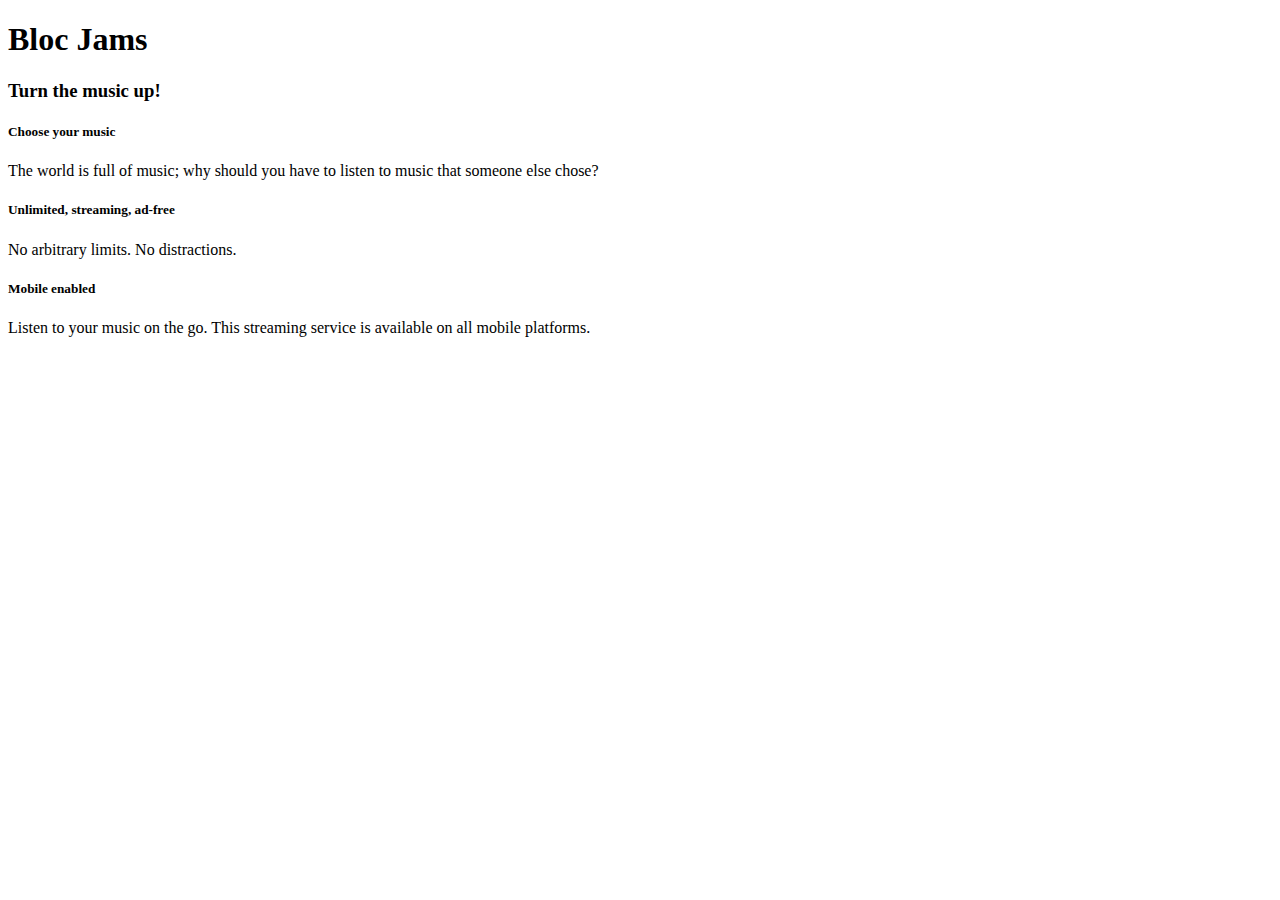
==== index.html @ 0f98aea4 "Refactor (or re-write) the Bloc Jams markup using semantic HTML." ====
<!DOCTYPE html>

<html>
    <head>
        <title>Bloc jams</title>
    </head>
    <body>
        <nav> <!-- navigation bar -->
        </nav>
        <section> <!-- hero content -->
            <h1>Bloc Jams</h1>
            <h3>Turn the music up!</h3>
        </section>
        <section> <!-- selling points -->
            <div>
                 <h5>Choose your music</h5>
                 <p>The world is full of music; why should you have to listen to music that someone else chose?</p>
             </div>
             <div>
                 <h5>Unlimited, streaming, ad-free</h5>
                 <p>No arbitrary limits. No distractions.</p>
             </div>
             <div>
                 <h5>Mobile enabled</h5>
                 <p>Listen to your music on the go. This streaming service is available on all mobile platforms.</p>
             </div>
        </section>
    </body>
          
</html>
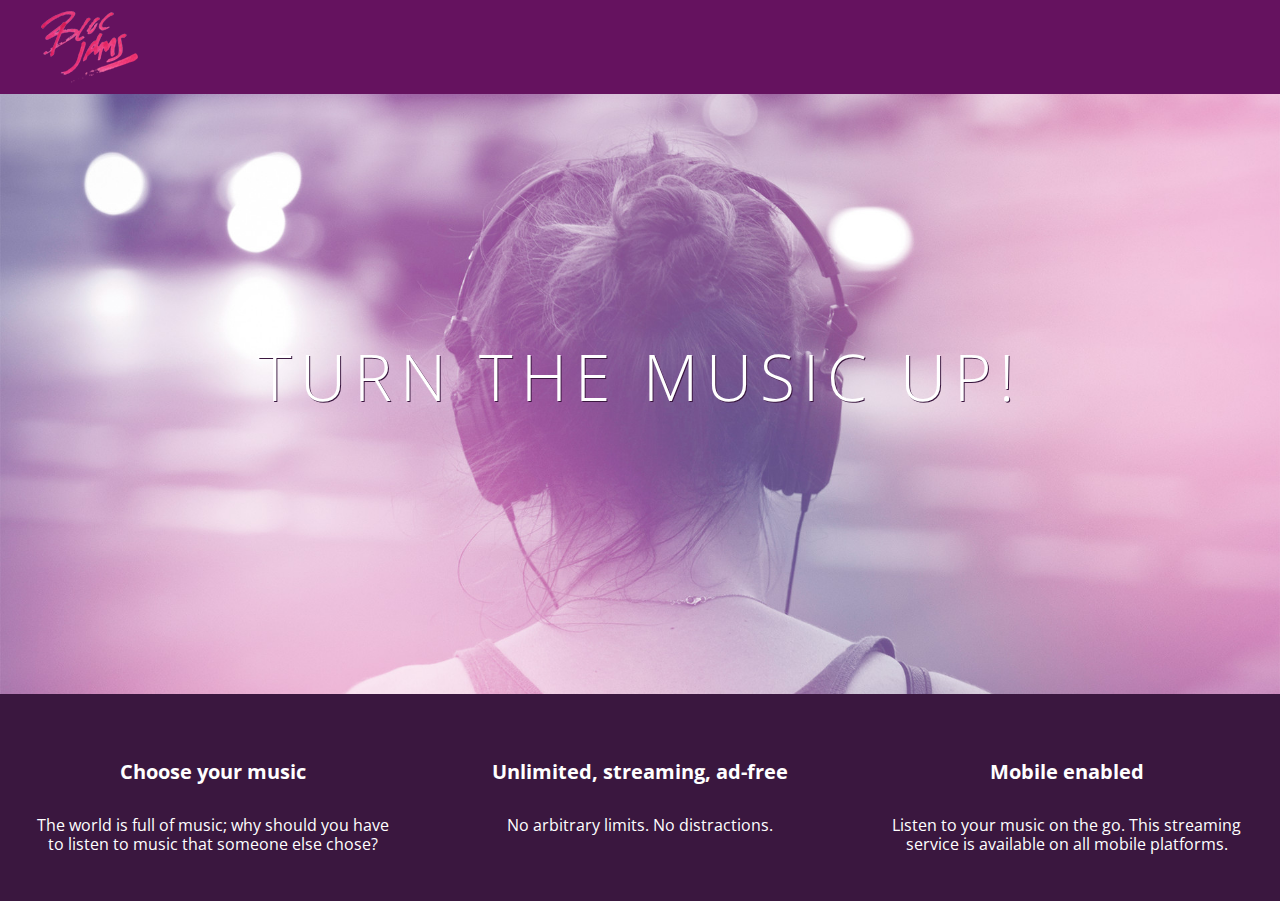
==== commit 2178a2bf: "CP3-Styles, Add styles" ====
--- a/index.html
+++ b/index.html
@@ -3,26 +3,38 @@
 <html>
     <head>
         <title>Bloc jams</title>
+         <link rel="stylesheet" type="text/css" href="http://fonts.googleapis.com/css?family=Open+Sans:400,800,600,700,300">
+         <link rel="stylesheet" type="text/css" href="http://code.ionicframework.com/ionicons/2.0.1/css/ionicons.min.css">
+         <link rel="stylesheet" type="text/css" href="styles/normalize.css">
+         <link rel="stylesheet" type="text/css" href="styles/main.css">
     </head>
-    <body>
-        <nav> <!-- navigation bar -->
+    <body class="landing">
+        <nav class="navbar"> <!-- navigation bar -->
+            <img src="assets/images/bloc_jams_logo.png" alt="bloc jams logo" class="logo">
         </nav>
-        <section> <!-- hero content -->
-            <h1>Bloc Jams</h1>
-            <h3>Turn the music up!</h3>
+        
+        <section class="hero-content"> <!-- hero content -->
+            <h1 class="hero-title">Turn the music up!</h1>
         </section>
-        <section> <!-- selling points -->
-            <div>
-                 <h5>Choose your music</h5>
-                 <p>The world is full of music; why should you have to listen to music that someone else chose?</p>
+        
+         <section class="selling-points"> <!-- selling points -->
+             
+             <div class="point">
+                 <span class="ion-music-note"></span>
+                 <h5 class="point-title">Choose your music</h5>
+                 <p class="point-description">The world is full of music; why should you have to listen to music that someone else chose?</p>
              </div>
-             <div>
-                 <h5>Unlimited, streaming, ad-free</h5>
-                 <p>No arbitrary limits. No distractions.</p>
+             
+             <div class="point">
+                 <span class="ion-radio-waves"></span>
+                 <h5 class="point-title">Unlimited, streaming, ad-free</h5>
+                 <p class="point-description">No arbitrary limits. No distractions.</p>
              </div>
-             <div>
-                 <h5>Mobile enabled</h5>
-                 <p>Listen to your music on the go. This streaming service is available on all mobile platforms.</p>
+             
+             <div class="point">
+                 <span class="ion-iphone"></span>
+                 <h5 class="point-title">Mobile enabled</h5>
+                 <p class="point-description">Listen to your music on the go. This streaming service is available on all mobile platforms.</p>
              </div>
         </section>
     </body>
--- a/styles/main.css
+++ b/styles/main.css
@@ -0,0 +1,77 @@
+html {
+     height: 100%; /* makes sure our HTML takes up 100% of the browser window */
+     font-size: 100%;
+ }
+ 
+ body {
+     font-family: 'Open Sans'; /* sets our font to the "Open Sans" typeface */
+     color: white;             /* sets the text color to white */
+     min-height: 100%;         /* says the height of the body must be, at minimum, 100% of the window */
+ }
+ 
+ body.landing {
+     background-color: rgb(58,23,63); /* sets the background color to an RGB value (see below) */
+ }
+
+.navbar {
+     padding: 0.5rem;
+     background-color: rgb(101,18,95);
+ }
+ 
+ .navbar .logo {
+     position: relative; /* positioning will be explained in a resource */
+     left: 2rem;
+ }
+
+.hero-content {
+     position: relative; /* positioning will be explained in a resource */
+     min-height: 600px;  /* hero content element must be _at least_ 600 pixels */
+     background-image: url(../assets/images/bloc_jams_bg.jpg);
+     background-repeat: no-repeat;
+     background-position: center center;
+     background-size: cover;
+ }
+
+.hero-content .hero-title {
+     position: absolute;             /* positioning will be explained in a resource */
+     top: 40%;                       /* positioning will be explained in a resource */
+     -webkit-transform: translateY(-50%); /*vendor prefixes  The three prefixes identify the transform property for the Webkit, Mozilla, and Microsoft-based browser*/
+     -moz-transform: translateY(-50%);
+     -ms-transform: translateY(-50%);
+     transform: translateY(-50%);
+     width: 100%;                    /* makes sure the title inhabits the full width of its container */
+     text-align: center;             /* aligns text in the horizontal center of the element */
+     font-size: 4rem;                /* specifies the size of the font in root em units */
+     font-weight: 300;               /* makes the font thinner or lighter weight */
+     text-transform: uppercase;      /* transforms the text to be all uppercase lettering */
+     letter-spacing: 0.5rem;         /* puts 0.5 root ems worth of space between each letter */
+     text-shadow: 1px 1px 0px rgb(58,23,63); /* creates a shadow underneath the text for readability over the image */
+ }
+
+.selling-points {
+     position: relative;
+     display: table;
+     width: 100%;
+     -webkit-box-sizing: border-box;
+     -moz-box-sizing: border-box;
+     box-sizing: border-box; /* we'll explain this in a resource */
+ }
+ 
+ .point {
+     display: table-cell;
+     position: relative;
+     width: 33.3%;
+     padding: 2rem;
+     text-align: center;
+ }
+ 
+ .point .point-title {
+     font-size: 1.25rem;
+ }
+ 
+ .ion-music-note,
+ .ion-radio-waves,
+ .ion-iphone {
+     color: rgb(233,50,117);
+     font-size: 5rem;
+ }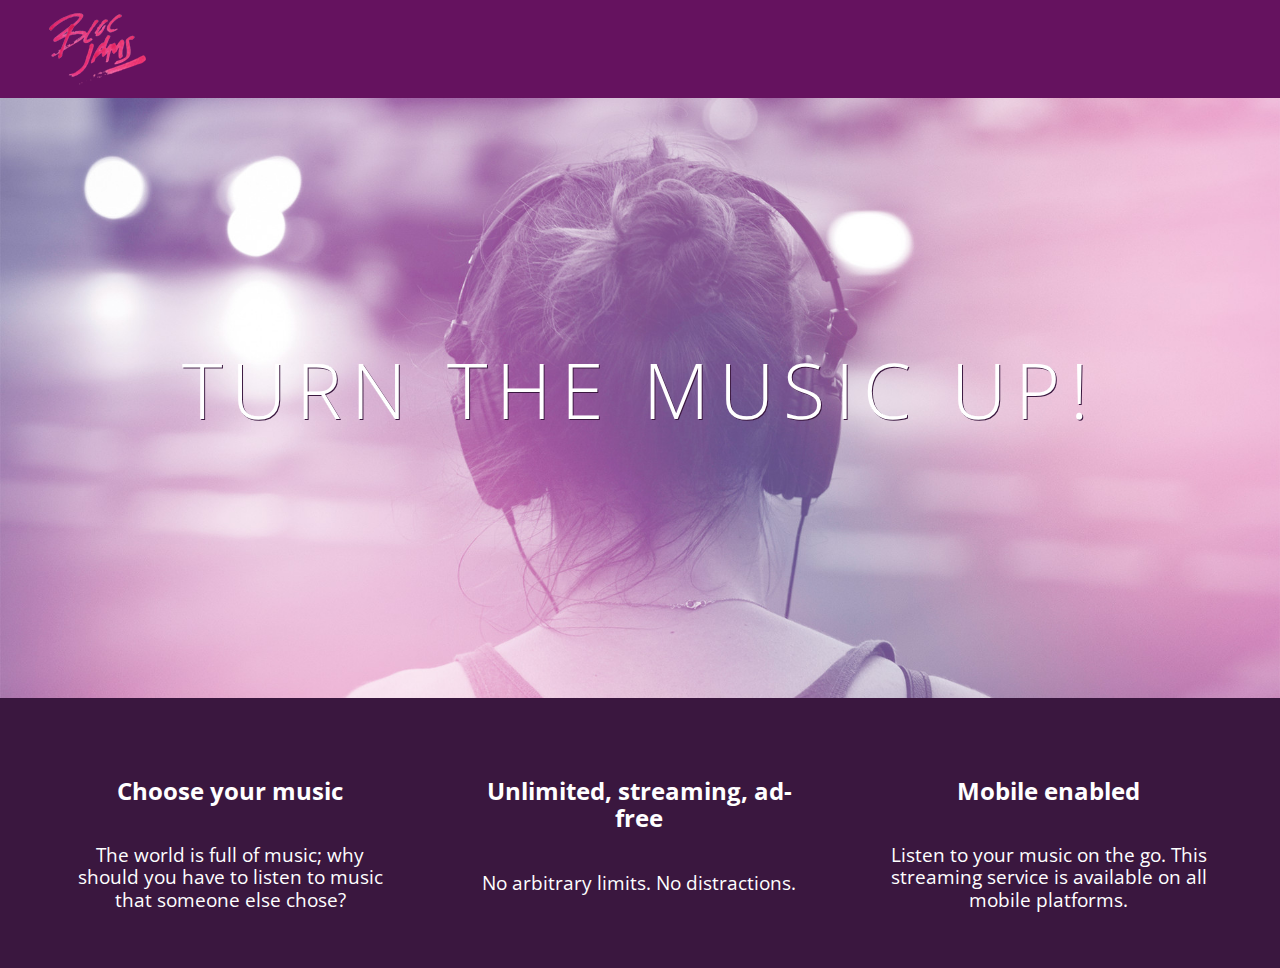
==== commit 26ae921e: "checkpoint-4-Responsiveness: Add responsiveness" ====
--- a/index.html
+++ b/index.html
@@ -2,11 +2,13 @@
 
 <html>
     <head>
-        <title>Bloc jams</title>
-         <link rel="stylesheet" type="text/css" href="http://fonts.googleapis.com/css?family=Open+Sans:400,800,600,700,300">
-         <link rel="stylesheet" type="text/css" href="http://code.ionicframework.com/ionicons/2.0.1/css/ionicons.min.css">
-         <link rel="stylesheet" type="text/css" href="styles/normalize.css">
-         <link rel="stylesheet" type="text/css" href="styles/main.css">
+        <title>Bloc jams</title> 
+        <meta name="viewport" content="width=device-width, initial-scale=1">
+        <link rel="stylesheet" type="text/css" href="http://fonts.googleapis.com/css?family=Open+Sans:400,800,600,700,300">
+        <link rel="stylesheet" type="text/css" href="http://code.ionicframework.com/ionicons/2.0.1/css/ionicons.min.css">
+        <link rel="stylesheet" type="text/css" href="styles/normalize.css">
+        <link rel="stylesheet" type="text/css" href="styles/main.css">
+        <link rel="stylesheet" type="text/css" href="styles/landing.css">
     </head>
     <body class="landing">
         <nav class="navbar"> <!-- navigation bar -->
@@ -17,21 +19,21 @@
             <h1 class="hero-title">Turn the music up!</h1>
         </section>
         
-         <section class="selling-points"> <!-- selling points -->
+         <section class="selling-points container"> <!-- selling points -->
              
-             <div class="point">
+             <div class="point column third">
                  <span class="ion-music-note"></span>
                  <h5 class="point-title">Choose your music</h5>
                  <p class="point-description">The world is full of music; why should you have to listen to music that someone else chose?</p>
              </div>
              
-             <div class="point">
+             <div class="point column third">
                  <span class="ion-radio-waves"></span>
                  <h5 class="point-title">Unlimited, streaming, ad-free</h5>
                  <p class="point-description">No arbitrary limits. No distractions.</p>
              </div>
              
-             <div class="point">
+             <div class="point column third">
                  <span class="ion-iphone"></span>
                  <h5 class="point-title">Mobile enabled</h5>
                  <p class="point-description">Listen to your music on the go. This streaming service is available on all mobile platforms.</p>
--- a/styles/main.css
+++ b/styles/main.css
@@ -1,3 +1,9 @@
+*, *::before, *::after {
+ -moz-box-sizing: border-box;
+ -webkit-box-sizing: border-box;
+ box-sizing: border-box;
+}
+
 html {
      height: 100%; /* makes sure our HTML takes up 100% of the browser window */
      font-size: 100%;
@@ -9,9 +15,6 @@
      min-height: 100%;         /* says the height of the body must be, at minimum, 100% of the window */
  }
  
- body.landing {
-     background-color: rgb(58,23,63); /* sets the background color to an RGB value (see below) */
- }
 
 .navbar {
      padding: 0.5rem;
@@ -23,55 +26,29 @@
      left: 2rem;
  }
 
-.hero-content {
-     position: relative; /* positioning will be explained in a resource */
-     min-height: 600px;  /* hero content element must be _at least_ 600 pixels */
-     background-image: url(../assets/images/bloc_jams_bg.jpg);
-     background-repeat: no-repeat;
-     background-position: center center;
-     background-size: cover;
+.container {
+     margin: 0 auto;
+     max-width: 64rem;
+}
+
+ /* Medium screens (640px) */
+ @media (min-width: 640px) {
+     html { font-size: 112%; }
+     .column {
+         float: left;
+         padding-left: 1rem;
+         padding-right: 1rem;
+     }
+     
+     .column.full { width: 100%; }
+     .column.two-thirds { width: 66.7%; }
+     .column.half { width: 50%; }
+     .column.third { width: 33.3%; }
+     .column.fourth { width: 25%; }
+     .column.flow-opposite { float: right; }  
  }
 
-.hero-content .hero-title {
-     position: absolute;             /* positioning will be explained in a resource */
-     top: 40%;                       /* positioning will be explained in a resource */
-     -webkit-transform: translateY(-50%); /*vendor prefixes  The three prefixes identify the transform property for the Webkit, Mozilla, and Microsoft-based browser*/
-     -moz-transform: translateY(-50%);
-     -ms-transform: translateY(-50%);
-     transform: translateY(-50%);
-     width: 100%;                    /* makes sure the title inhabits the full width of its container */
-     text-align: center;             /* aligns text in the horizontal center of the element */
-     font-size: 4rem;                /* specifies the size of the font in root em units */
-     font-weight: 300;               /* makes the font thinner or lighter weight */
-     text-transform: uppercase;      /* transforms the text to be all uppercase lettering */
-     letter-spacing: 0.5rem;         /* puts 0.5 root ems worth of space between each letter */
-     text-shadow: 1px 1px 0px rgb(58,23,63); /* creates a shadow underneath the text for readability over the image */
- }
-
-.selling-points {
-     position: relative;
-     display: table;
-     width: 100%;
-     -webkit-box-sizing: border-box;
-     -moz-box-sizing: border-box;
-     box-sizing: border-box; /* we'll explain this in a resource */
- }
- 
- .point {
-     display: table-cell;
-     position: relative;
-     width: 33.3%;
-     padding: 2rem;
-     text-align: center;
- }
- 
- .point .point-title {
-     font-size: 1.25rem;
- }
- 
- .ion-music-note,
- .ion-radio-waves,
- .ion-iphone {
-     color: rgb(233,50,117);
-     font-size: 5rem;
+ /* Large screens (1024px) */
+ @media (min-width: 1024px) {
+     html { font-size: 120%; }
  }--- a/styles/landing.css
+++ b/styles/landing.css
@@ -0,0 +1,50 @@
+ body.landing {
+     background-color: rgb(58,23,63); /* sets the background color to an RGB value (see below) */
+ }
+
+
+.hero-content {
+     position: relative; /* positioning will be explained in a resource */
+     min-height: 600px;  /* hero content element must be _at least_ 600 pixels */
+     background-image: url(../assets/images/bloc_jams_bg.jpg);
+     background-repeat: no-repeat;
+     background-position: center center;
+     background-size: cover;
+ }
+
+.hero-content .hero-title {
+     position: absolute;             /* positioning will be explained in a resource */
+     top: 40%;                       /* positioning will be explained in a resource */
+     -webkit-transform: translateY(-50%); /*vendor prefixes  The three prefixes identify the transform property for the Webkit, Mozilla, and Microsoft-based browser*/
+     -moz-transform: translateY(-50%);
+     -ms-transform: translateY(-50%);
+     transform: translateY(-50%);
+     width: 100%;                    /* makes sure the title inhabits the full width of its container */
+     text-align: center;             /* aligns text in the horizontal center of the element */
+     font-size: 4rem;                /* specifies the size of the font in root em units */
+     font-weight: 300;               /* makes the font thinner or lighter weight */
+     text-transform: uppercase;      /* transforms the text to be all uppercase lettering */
+     letter-spacing: 0.5rem;         /* puts 0.5 root ems worth of space between each letter */
+     text-shadow: 1px 1px 0px rgb(58,23,63); /* creates a shadow underneath the text for readability over the image */
+ }
+
+.selling-points {
+     position: relative;
+ }
+ 
+ .point {
+     position: relative;
+     padding: 2rem;
+     text-align: center;
+ }
+ 
+ .point .point-title {
+     font-size: 1.25rem;
+ }
+ 
+ .ion-music-note,
+ .ion-radio-waves,
+ .ion-iphone {
+     color: rgb(233,50,117);
+     font-size: 5rem;
+ }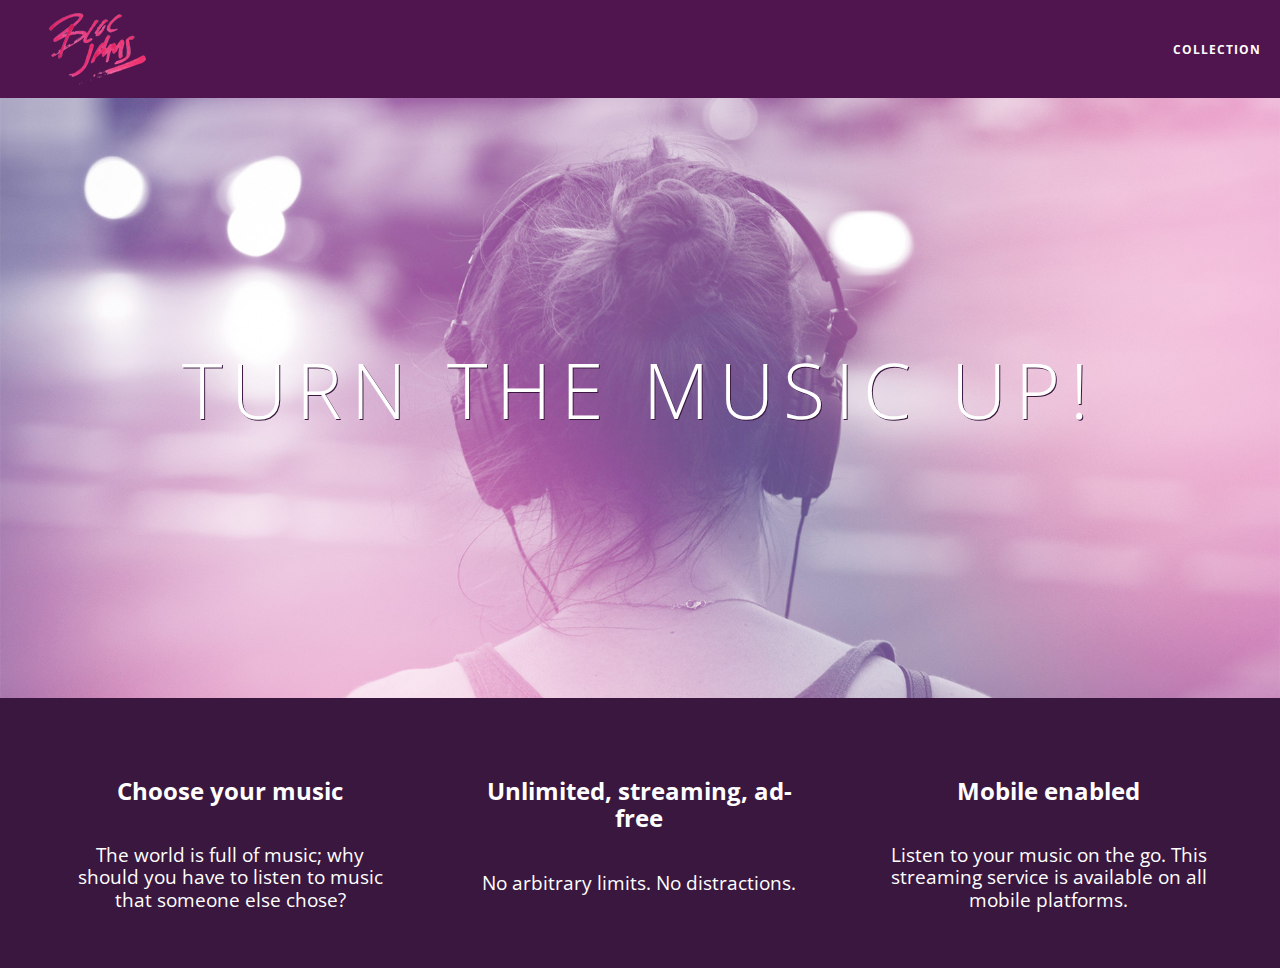
==== commit c41e76ee: "CP5:Add the collection view" ====
--- a/index.html
+++ b/index.html
@@ -12,14 +12,19 @@
     </head>
     <body class="landing">
         <nav class="navbar"> <!-- navigation bar -->
-            <img src="assets/images/bloc_jams_logo.png" alt="bloc jams logo" class="logo">
+            <a href="index.html" class="logo">
+                <img src="assets/images/bloc_jams_logo.png" alt="bloc jams logo">
+            </a>
+            <div class="links-container">
+                <a href="collection.html" class="navbar-link">collection</a>
+            </div>
         </nav>
         
         <section class="hero-content"> <!-- hero content -->
             <h1 class="hero-title">Turn the music up!</h1>
         </section>
         
-         <section class="selling-points container"> <!-- selling points -->
+         <section class="selling-points container clearfix"> <!-- selling points -->
              
              <div class="point column third">
                  <span class="ion-music-note"></span>
--- a/styles/main.css
+++ b/styles/main.css
@@ -17,13 +17,49 @@
  
 
 .navbar {
-     padding: 0.5rem;
-     background-color: rgb(101,18,95);
+    position: relative;
+    padding: 0.5rem;
+    background-color: rgba(101,18,95,0.5);
+    z-index: 1;
  }
  
- .navbar .logo {
-     position: relative; /* positioning will be explained in a resource */
+.navbar .logo {
+     position: relative;
      left: 2rem;
+     cursor: pointer;  /* produces the finger-pointer icon when you hover over the logo */
+}
+
+.navbar .links-container {
+     display: table;
+     position: absolute;
+     top: 0;
+     right: 0;
+     height: 100px;
+     color: white;
+     /* #3 */
+     text-decoration: none;
+ }
+
+ .links-container .navbar-link {
+     display: table-cell;
+     position: relative;
+     height: 100%;
+     padding-left: 1rem;
+     padding-right: 1rem;
+     /* #4 */
+     vertical-align: middle;
+     color: white;
+     font-size: 0.625rem;
+     letter-spacing: 0.05rem;
+     font-weight: 700;
+     text-transform: uppercase;
+     /* #3 */
+     text-decoration: none;
+     cursor: pointer;
+ }
+
+.links-container .navbar-link:hover {
+     color: rgb(233,50,117);
  }
 
 .container {
@@ -51,4 +87,14 @@
  /* Large screens (1024px) */
  @media (min-width: 1024px) {
      html { font-size: 120%; }
- }+ }
+
+.clearfix::before,
+.clearfix::after {
+   content: " ";
+   display: table;
+}
+
+.clearfix::after {
+   clear: both;
+}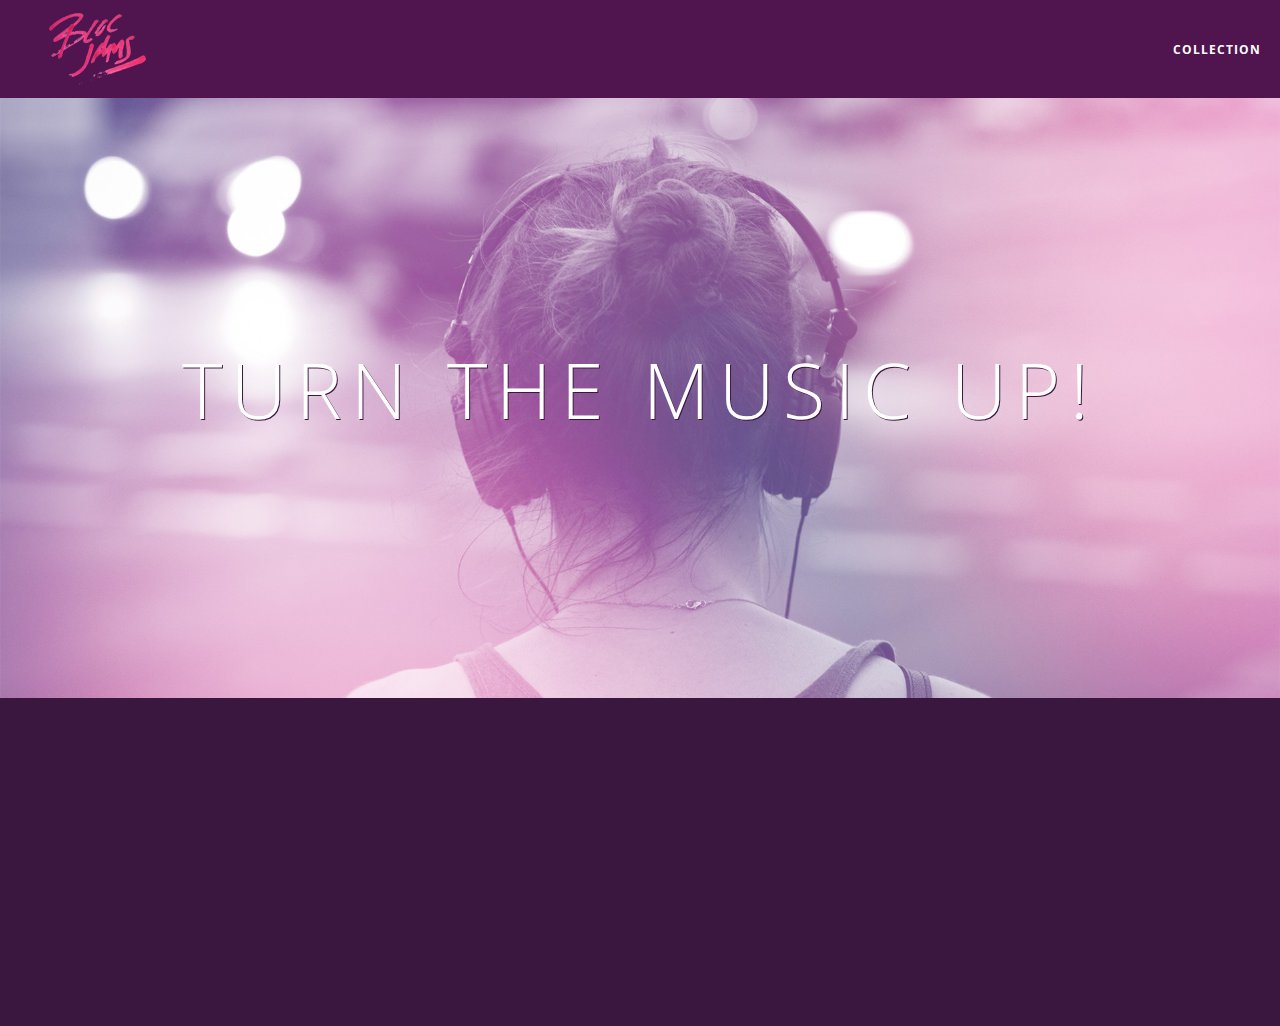
==== commit 6c33b11e: "CP8: Add animation" ====
--- a/index.html
+++ b/index.html
@@ -44,6 +44,7 @@
                  <p class="point-description">Listen to your music on the go. This streaming service is available on all mobile platforms.</p>
              </div>
         </section>
+        <script src="scripts/landing.js"></script>
     </body>
           
 </html>--- a/styles/main.css
+++ b/styles/main.css
@@ -62,6 +62,10 @@
      color: rgb(233,50,117);
  }
 
+.links-container .navbar-link:active {
+    background-color: white;
+}
+
 .container {
      margin: 0 auto;
      max-width: 64rem;
@@ -97,4 +101,8 @@
 
 .clearfix::after {
    clear: both;
-}+}
+
+.container.narrow {
+    max-width: 56rem;
+}
--- a/styles/landing.css
+++ b/styles/landing.css
@@ -1,50 +1,61 @@
- body.landing {
-     background-color: rgb(58,23,63); /* sets the background color to an RGB value (see below) */
- }
+body.landing {
+    background-color: rgb(58,23,63); /* sets the background color to an RGB value (see below) */
+}
 
 
 .hero-content {
-     position: relative; /* positioning will be explained in a resource */
-     min-height: 600px;  /* hero content element must be _at least_ 600 pixels */
-     background-image: url(../assets/images/bloc_jams_bg.jpg);
-     background-repeat: no-repeat;
-     background-position: center center;
-     background-size: cover;
- }
+    position: relative; /* positioning will be explained in a resource */
+    min-height: 600px;  /* hero content element must be _at least_ 600 pixels */
+    background-image: url(../assets/images/bloc_jams_bg.jpg);
+    background-repeat: no-repeat;
+    background-position: center center;
+    background-size: cover;
+}
 
 .hero-content .hero-title {
-     position: absolute;             /* positioning will be explained in a resource */
-     top: 40%;                       /* positioning will be explained in a resource */
-     -webkit-transform: translateY(-50%); /*vendor prefixes  The three prefixes identify the transform property for the Webkit, Mozilla, and Microsoft-based browser*/
-     -moz-transform: translateY(-50%);
-     -ms-transform: translateY(-50%);
-     transform: translateY(-50%);
-     width: 100%;                    /* makes sure the title inhabits the full width of its container */
-     text-align: center;             /* aligns text in the horizontal center of the element */
-     font-size: 4rem;                /* specifies the size of the font in root em units */
-     font-weight: 300;               /* makes the font thinner or lighter weight */
-     text-transform: uppercase;      /* transforms the text to be all uppercase lettering */
-     letter-spacing: 0.5rem;         /* puts 0.5 root ems worth of space between each letter */
-     text-shadow: 1px 1px 0px rgb(58,23,63); /* creates a shadow underneath the text for readability over the image */
- }
+    position: absolute;             /* positioning will be explained in a resource */
+    top: 40%;                       /* positioning will be explained in a resource */
+    -webkit-transform: translateY(-50%); /*vendor prefixes  The three prefixes identify the transform property for the Webkit, Mozilla, and Microsoft-based browser*/
+    -moz-transform: translateY(-50%);
+    -ms-transform: translateY(-50%);
+    transform: translateY(-50%);
+    width: 100%;                    /* makes sure the title inhabits the full width of its container */
+    text-align: center;             /* aligns text in the horizontal center of the element */
+    font-size: 4rem;                /* specifies the size of the font in root em units */
+    font-weight: 300;               /* makes the font thinner or lighter weight */
+    text-transform: uppercase;      /* transforms the text to be all uppercase lettering */
+    letter-spacing: 0.5rem;         /* puts 0.5 root ems worth of space between each letter */
+    text-shadow: 1px 1px 0px rgb(58,23,63); /* creates a shadow underneath the text for readability over the image */
+}
 
 .selling-points {
-     position: relative;
- }
- 
- .point {
-     position: relative;
-     padding: 2rem;
-     text-align: center;
- }
- 
- .point .point-title {
-     font-size: 1.25rem;
- }
- 
- .ion-music-note,
- .ion-radio-waves,
- .ion-iphone {
-     color: rgb(233,50,117);
-     font-size: 5rem;
- }+    position: relative;
+}
+
+.point {
+    position: relative;
+    padding: 2rem;
+    text-align: center;
+
+    opacity: 0;/*on page load this element will not be visible. */
+    -webkit-transform: scaleX(0.9) translateY(3rem);
+    -moz-transform: scaleX(0.9) translateY(3rem);
+        transform: scaleX(0.9) translateY(3rem);
+    -webkit-transition: all 0.25s ease-in-out;
+    -moz-transition: all 0.25s ease-in-out;
+        transition: all 0.25s ease-in-out;
+    -webkit-transition-delay: 0.2s;
+    -moz-transition-delay: 0.2s;
+        transition-delay: 0.2s;
+}
+
+.point .point-title {
+    font-size: 1.25rem;
+}
+
+.ion-music-note,
+.ion-radio-waves,
+.ion-iphone {
+    color: rgb(233,50,117);
+    font-size: 5rem;
+}